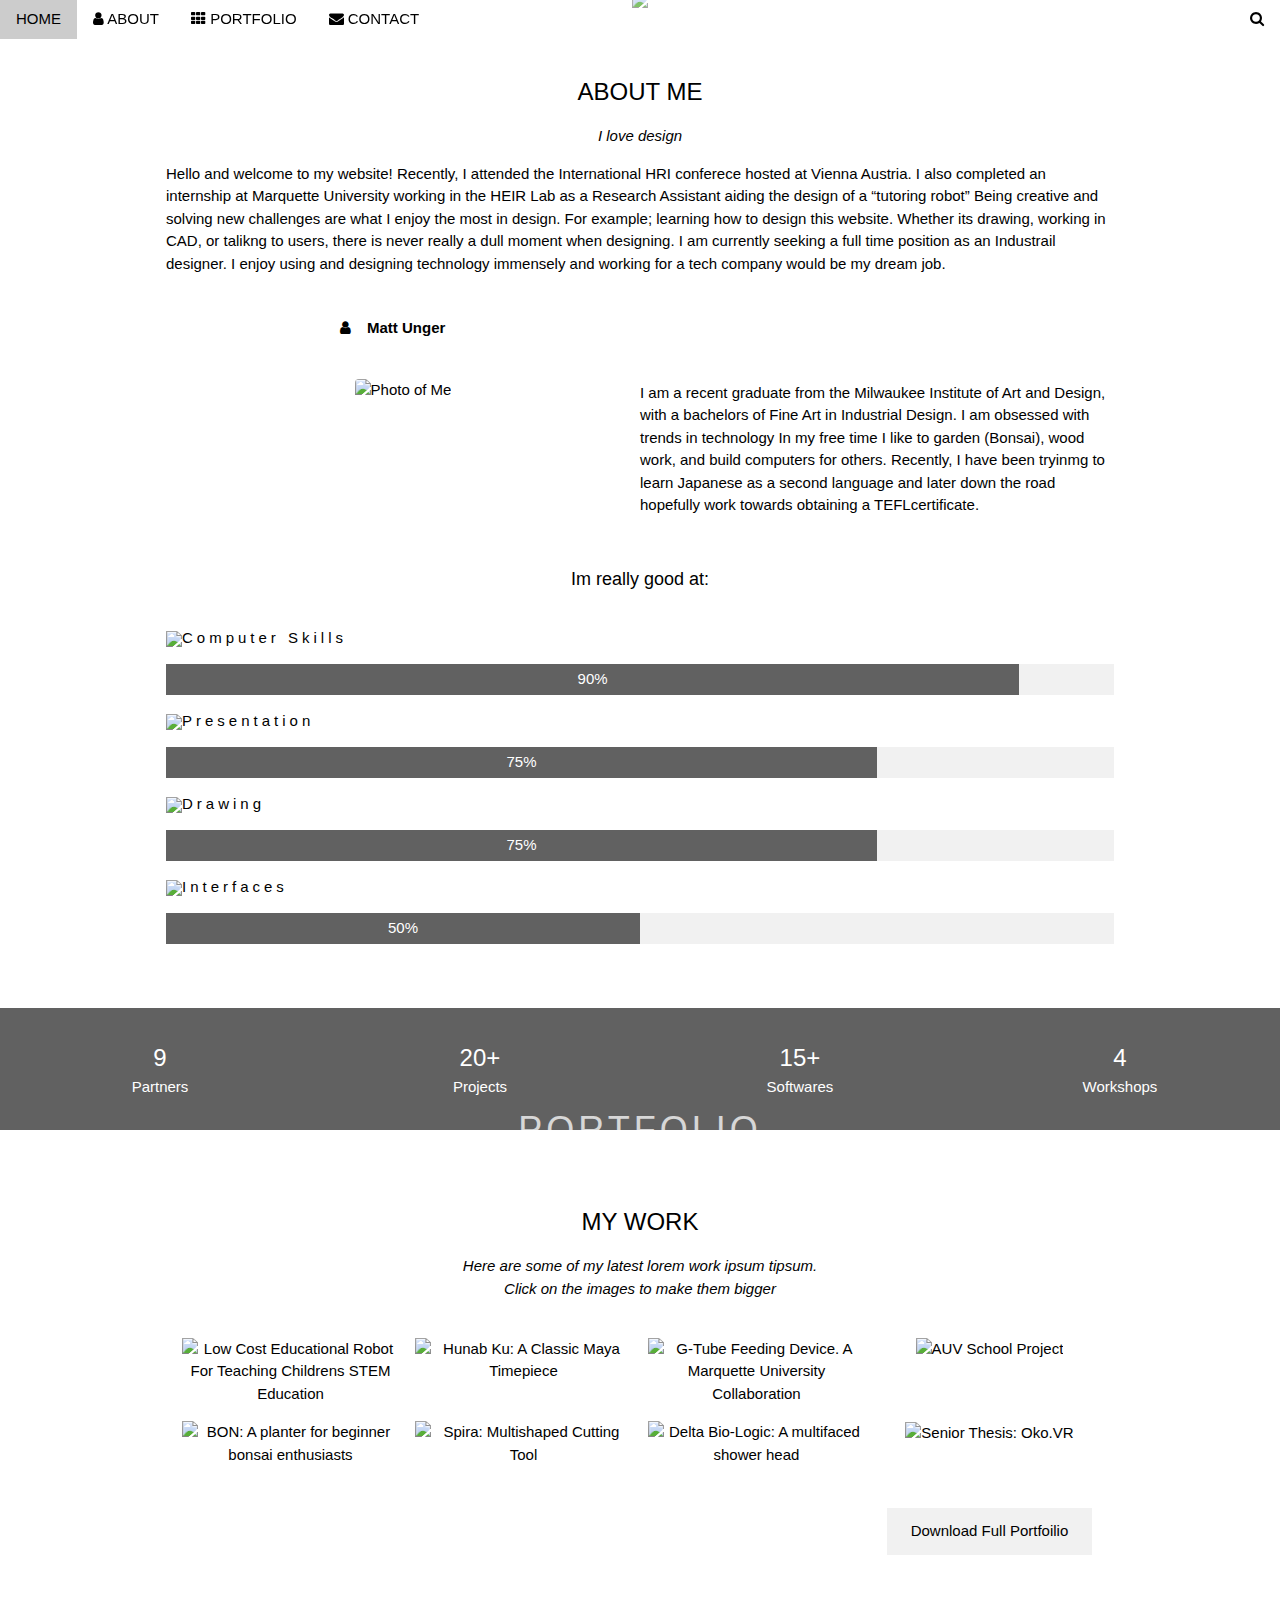
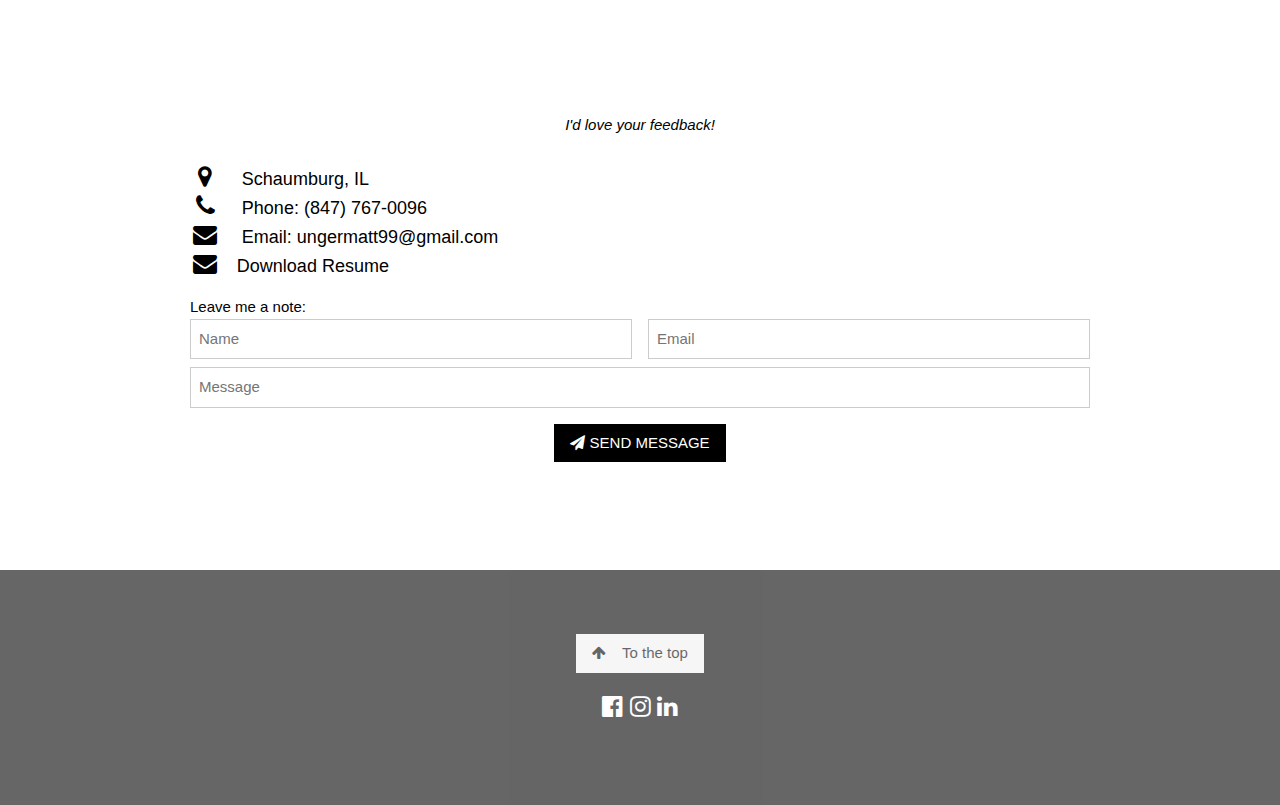
==== index.html @ 76e366a1 "Added Assets" ====
﻿<!DOCTYPE html>
<html>
<title>W3.CSS Template</title>
<meta charset="UTF-8">
<meta name="viewport" content="width=device-width, initial-scale=1">
<link rel="stylesheet" href="https://www.w3schools.com/w3css/4/w3.css">
<link rel="stylesheet" type="text/css" href="../ungermatthew.github.io/styles/main.css">
<link rel="stylesheet" href="https://fonts.googleapis.com/css?family=Lato">
<link rel="stylesheet" href="https://cdnjs.cloudflare.com/ajax/libs/font-awesome/4.7.0/css/font-awesome.min.css">
<body>
    <!-- Navbar (sit on top) -->
    <div class="w3-top">
        <div class="w3-bar" id="myNavbar">
            <a class="w3-bar-item w3-button w3-hover-black w3-hide-medium w3-hide-large w3-right" href="javascript:void(0);" onclick="toggleFunction()" title="Toggle Navigation Menu">
                <i class="fa fa-bars"></i>
            </a>
            <a href="#home" class="w3-bar-item w3-button">HOME</a>
            <a href="#about" class="w3-bar-item w3-button w3-hide-small"><i class="fa fa-user"></i> ABOUT</a>
            <a href="#portfolio" class="w3-bar-item w3-button w3-hide-small"><i class="fa fa-th"></i> PORTFOLIO</a>
            <a href="#contact" class="w3-bar-item w3-button w3-hide-small"><i class="fa fa-envelope"></i> CONTACT</a>
            <a href="#" class="w3-bar-item w3-button w3-hide-small w3-right w3-hover-red">
                <i class="fa fa-search"></i>
            </a>
        </div>

        <!-- Navbar on small screens -->
        <div id="navDemo" class="w3-bar-block w3-white w3-hide w3-hide-large w3-hide-medium">
            <a href="#about" class="w3-bar-item w3-button" onclick="toggleFunction()">ABOUT</a>
            <a href="#portfolio" class="w3-bar-item w3-button" onclick="toggleFunction()">PORTFOLIO</a>
            <a href="#contact" class="w3-bar-item w3-button" onclick="toggleFunction()">CONTACT</a>
            <a href="#" class="w3-bar-item w3-button">SEARCH</a>
        </div>
    </div>

    <!-- First Parallax Image with Logo Text -->
    <div class="bgimg-1 w3-display-container w3-opacity-min" id="home">
        <div class="w3-display-middle" style="white-space:nowrap;">
            <img class="w3-center w3-padding-large" src="../ungermatthew.github.io/assets/images/Asset44.png" />
        </div>
    </div>

    <!-- Container (About Section) -->
    <div class="w3-content w3-container w3-padding-64" id="about">
        <h3 class="w3-center">ABOUT ME</h3>
        <p class="w3-center"><em>I love design</em></p>
        <p>
            Hello and welcome to my website! Recently, I attended the International HRI conferece hosted at Vienna Austria.
            I also completed an internship at Marquette University working in the HEIR Lab as a Research Assistant aiding the
            design of a “tutoring robot” Being creative and solving new challenges are what I enjoy the most in design.
            For example; learning how to design this website. Whether its drawing, working in CAD, or talikng to users,
            there is never really a dull moment when designing. I am currently seeking a full time position as an Industrail designer.
            I enjoy using and designing technology immensely and working for a tech company would be my dream job. 
        </p>
        <div class="w3-row">
            <div class="w3-col m12 w3-center w3-padding-large">
                <p style="float: left; margin-left: 150px;"><b><i class="fa fa-user w3-margin-right"></i>Matt Unger</b></p><br>
            </div>
            <div class="w3-col m6 w3-center w3-padding-large">
                <img src="../ungermatthew.github.io/assets/images/Asset46.png" class="w3-round w3-image" alt="Photo of Me" width="500" height="333">
            </div>
            <!-- Hide this text on small devices -->
            <div class="w3-col m6 w3-hide-small" id="paragraphText">
                <p>
                    I am a recent graduate from the Milwaukee Institute of Art and Design, with a bachelors of Fine Art in Industrial Design.
                    I am obsessed with trends in technology  In my free time I like to garden (Bonsai), wood work, and build computers for others.
                    Recently, I have been tryinmg to learn Japanese as a second language and later down the road hopefully work towards obtaining a TEFLcertificate. 
                </p>
            </div>
        </div>
        <p class="w3-large w3-center w3-padding-16">Im really good at:</p>
        <p class="w3-wide"><img src="../ungermatthew.github.io/assets/images/Asset55.png" id="BarImage"/>Computer Skills</p>
        <div class="w3-light-grey">
            <div class="w3-container w3-padding-small w3-dark-grey w3-center" style="width:90%">90%</div>
        </div>
        <p class="w3-wide"><img src="../ungermatthew.github.io/assets/images/Asset56.png" id="BarImage" />Presentation</p>
        <div class="w3-light-grey">
            <div class="w3-container w3-padding-small w3-dark-grey w3-center" style="width:75%">75%</div>
        </div>
        <p class="w3-wide"><img src="../ungermatthew.github.io/assets/images/Asset57.png" id="BarImage" />Drawing</p>
        <div class="w3-light-grey">
            <div class="w3-container w3-padding-small w3-dark-grey w3-center" style="width:75%">75%</div>
        </div>
        <p class="w3-wide"><img src="../ungermatthew.github.io/assets/images/Asset58.png" id="BarImage" />Interfaces</p>
        <div class="w3-light-grey">
            <div class="w3-container w3-padding-small w3-dark-grey w3-center" style="width:50%">50%</div>
        </div>
    </div>

    <div class="w3-row w3-center w3-dark-grey w3-padding-16">
        <div class="w3-quarter w3-section">
            <span class="w3-xlarge">9</span><br>
            Partners
        </div>
        <div class="w3-quarter w3-section">
            <span class="w3-xlarge">20+</span><br>
            Projects
        </div>
        <div class="w3-quarter w3-section">
            <span class="w3-xlarge">15+</span><br>
            Softwares
        </div>
        <div class="w3-quarter w3-section">
            <span class="w3-xlarge">4</span><br>
            Workshops
        </div>
    </div>

    <!-- Second Parallax Image with Portfolio Text -->
    <div class="bgimg-2 w3-display-container w3-opacity-min">
        <div class="w3-display-middle">
            <span class="w3-xxlarge w3-text-white w3-wide">PORTFOLIO</span>
        </div>
    </div>

    <!-- Container (Portfolio Section) -->
    <div class="w3-content w3-container w3-padding-64" id="portfolio">
        <h3 class="w3-center">MY WORK</h3>
        <p class="w3-center"><em>Here are some of my latest lorem work ipsum tipsum.<br> Click on the images to make them bigger</em></p><br>

        <!-- Responsive Grid. Four columns on tablets, laptops and desktops. Will stack on mobile devices/small screens (100% width) -->
        <div class="w3-row-padding w3-center">
            <div class="w3-col m3">
                <img src="../ungermatthew.github.io/assets/images/Preview1.png" style="width:100%" onclick="onClick(this)" class="w3-hover-opacity" alt="Low Cost Educational Robot For Teaching Childrens STEM Education">
            </div>

            <div class="w3-col m3">
                <img src="../ungermatthew.github.io/assets/images/Preview2.png" style="width:100%" onclick="onClick(this)" class="w3-hover-opacity" alt="Hunab Ku: A Classic Maya Timepiece">
            </div>

            <div class="w3-col m3">
                <img src="../ungermatthew.github.io/assets/images/Preview3.png" style="width:100%" onclick="onClick(this)" class="w3-hover-opacity" alt="G-Tube Feeding Device. A Marquette University Collaboration">
            </div>

            <div class="w3-col m3">
                <img src="../ungermatthew.github.io/assets/images/Preview4.png" style="width:100%" onclick="onClick(this)" class="w3-hover-opacity" alt="AUV School Project">
            </div>
        </div>

        <div class="w3-row-padding w3-center w3-section">
            <div class="w3-col m3">
                <img src="../ungermatthew.github.io/assets/images/Preview5.png" style="width:100%" onclick="onClick(this)" class="w3-hover-opacity" alt="BON: A planter for beginner bonsai enthusiasts">
            </div>

            <div class="w3-col m3">
                <img src="../ungermatthew.github.io/assets/images/Preview6.png" style="width:100%" onclick="onClick(this)" class="w3-hover-opacity" alt="Spira: Multishaped Cutting Tool">
            </div>

            <div class="w3-col m3">
                <img src="../ungermatthew.github.io/assets/images/Preview7.png" style="width:100%" onclick="onClick(this)" class="w3-hover-opacity" alt="Delta Bio-Logic: A multifaced shower head">
            </div>

            <div class="w3-col m3">
                <img src="../ungermatthew.github.io/assets/images/Preview8.jpg" style="width:100%" onclick="onClick(this)" class="w3-hover-opacity" alt="Senior Thesis: Oko.VR">
            </div>
            <form method="get" action="../ungermatthew.github.io/assets/files/MUngerFullPortfolio.pdf">
                <button class="w3-button w3-padding-large w3-light-grey" style="margin-top:64px">Download Full Portfoilio</button>
            </form>
            <!--<button class="w3-button w3-padding-large w3-light-grey" style="margin-top:64px"><a href="../ungermatthew.github.io/assets/files/MUngerFullPortfolio.pdf" download>Download Full Portfoilio</a></button>-->
        </div>
    </div>

    <!-- Modal for full size images on click-->
    <div id="modal01" class="w3-modal w3-black" onclick="this.style.display='none'">
        <span class="w3-button w3-large w3-black w3-display-topright" title="Close Modal Image"><i class="fa fa-remove"></i></span>
        <div class="w3-modal-content w3-animate-zoom w3-center w3-transparent w3-padding-64">
            <img id="img01" class="w3-image">
            <p id="caption" class="w3-opacity w3-large"></p>
        </div>
    </div>

    <!-- Third Parallax Image with Portfolio Text -->
    <div class="bgimg-3 w3-display-container w3-opacity-min">
        <div class="w3-display-middle">
            <span class="w3-xxlarge w3-text-white w3-wide">CONTACT</span>
        </div>
    </div>

    <!-- Container (Contact Section) -->
    <div class="w3-content w3-container w3-padding-64" id="contact">
        <p class="w3-center"><em>I'd love your feedback!</em></p>

        <div class="w3-row w3-padding-large w3-section" id="PaddedContent">
            <div class="">
                <div class="w3-large w3-margin-bottom">
                    <i class="fa fa-map-marker fa-fw w3-hover-text-black w3-xlarge w3-margin-right"></i> Schaumburg, IL<br>
                    <i class="fa fa-phone fa-fw w3-hover-text-black w3-xlarge w3-margin-right"></i> Phone: (847) 767-0096<br>
                    <i class="fa fa-envelope fa-fw w3-hover-text-black w3-xlarge w3-margin-right"></i> Email: ungermatt99@gmail.com<br>
                    <i class="fa fa-envelope fa-fw w3-hover-text-black w3-xlarge w3-margin-right"></i>Download Resume<br>
                </div>
                Leave me a note:
                <form action="/action_page.php" target="_blank">
                    <div class="w3-row-padding" style="margin:0 -16px 8px -16px">
                        <div class="w3-half">
                            <input class="w3-input w3-border" type="text" placeholder="Name" required name="Name">
                        </div>
                        <div class="w3-half">
                            <input class="w3-input w3-border" type="text" placeholder="Email" required name="Email">
                        </div>
                    </div>
                    <input class="w3-input w3-border" type="text" placeholder="Message" required name="Message">
                    <div class="w3-center">
                        <button class="w3-button w3-black w3-section" type="submit">
                            <i class="fa fa-paper-plane"></i> SEND MESSAGE
                        </button>
                    </div>
                </form>
            </div>
        </div>
    </div>

    <!-- Footer -->
    <footer class="w3-center w3-black w3-padding-64 w3-opacity w3-hover-opacity-off">
        <a href="#home" class="w3-button w3-light-grey"><i class="fa fa-arrow-up w3-margin-right"></i>To the top</a>
        <div class="w3-xlarge w3-section">
            <i class="fa fa-facebook-official w3-hover-opacity"></i>
            <i class="fa fa-instagram w3-hover-opacity"></i>
            <i class="fa fa-linkedin w3-hover-opacity"></i>
        </div>
    </footer>
    <script src="../ungermatthew.github.io/scripts/main.js"></script>
</body>
</html>
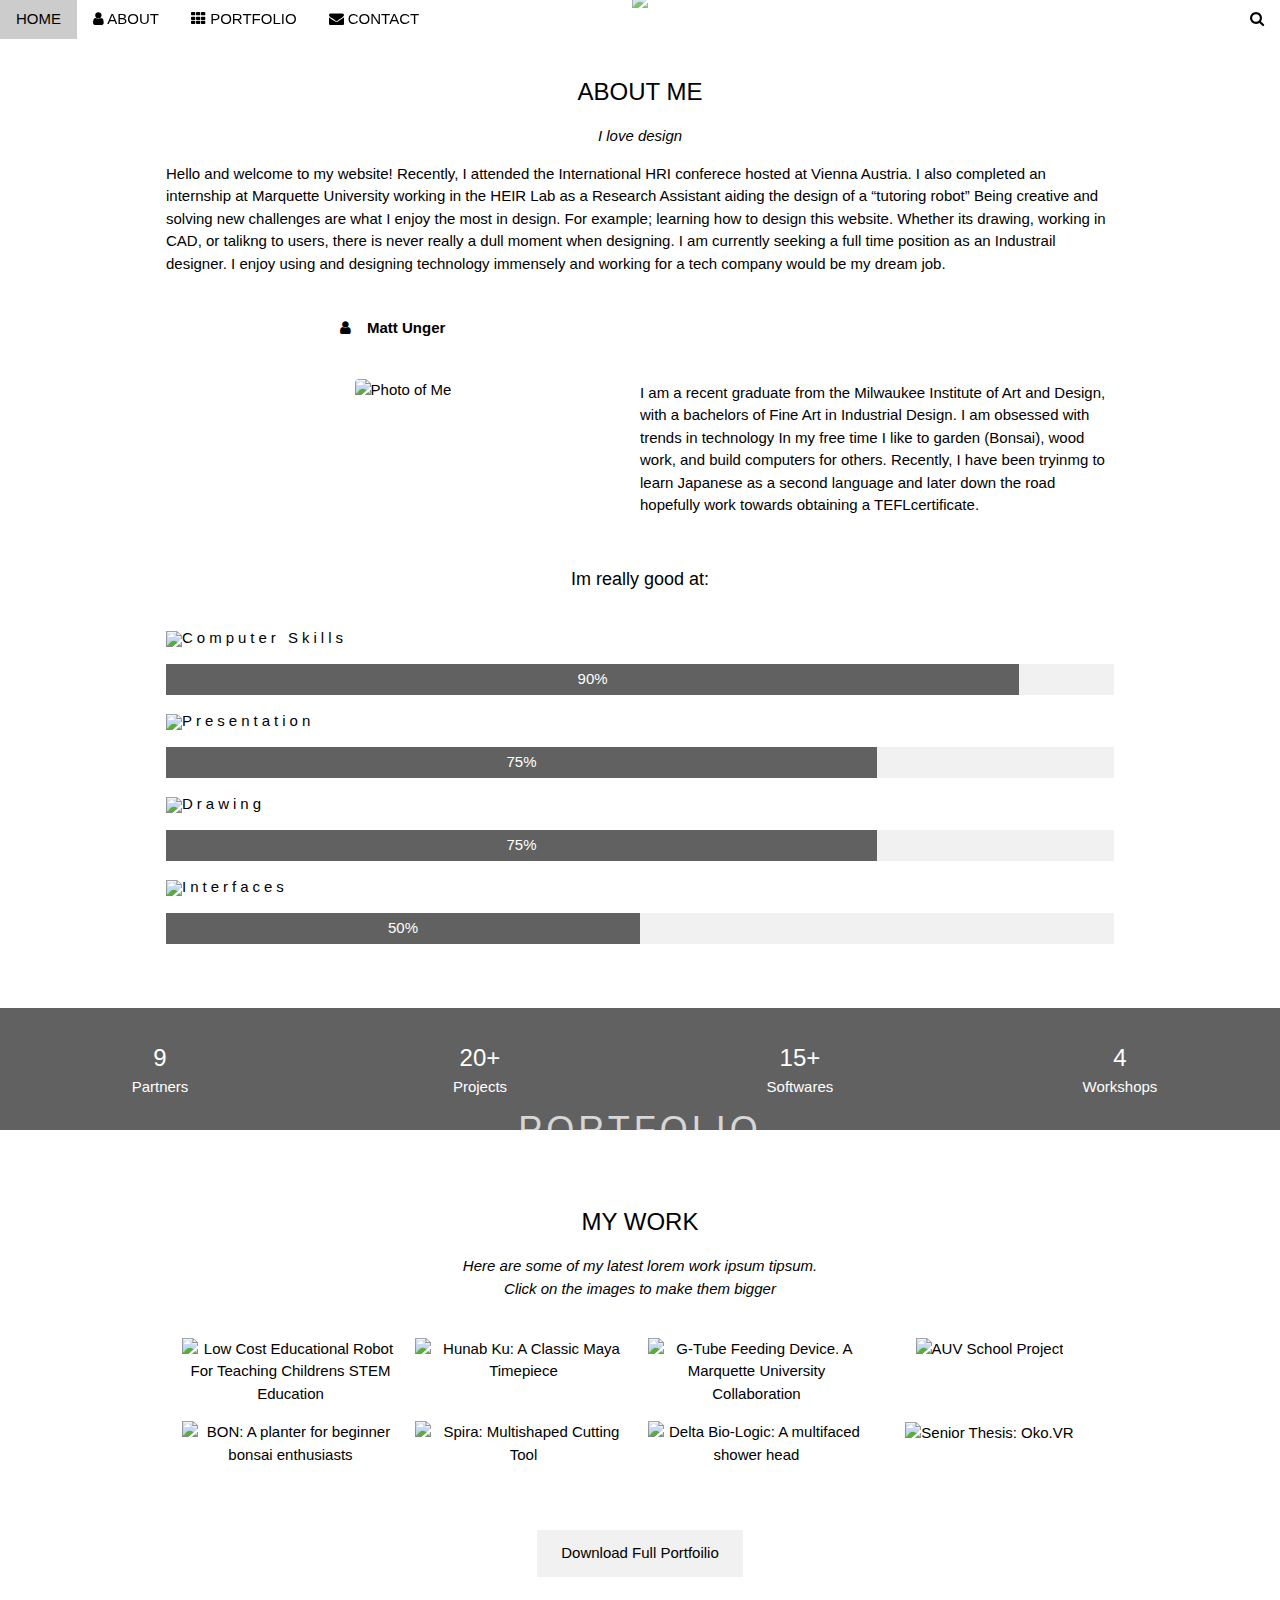
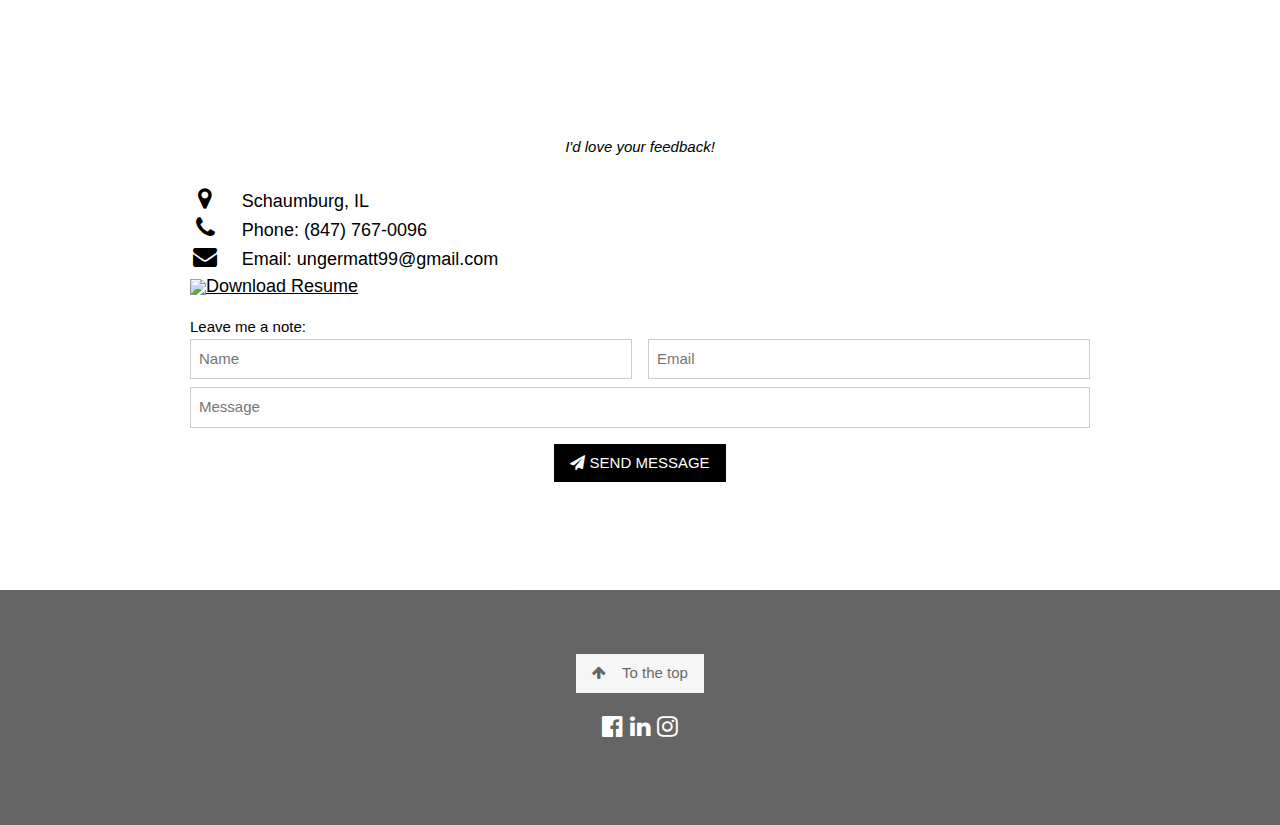
==== commit 62a4fbfd: "Email added" ====
--- a/index.html
+++ b/index.html
@@ -1,6 +1,6 @@
 ﻿<!DOCTYPE html>
 <html>
-<title>W3.CSS Template</title>
+<title>Matthew Unger - Industrial Designer</title>
 <meta charset="UTF-8">
 <meta name="viewport" content="width=device-width, initial-scale=1">
 <link rel="stylesheet" href="https://www.w3schools.com/w3css/4/w3.css">
@@ -152,8 +152,8 @@
             <div class="w3-col m3">
                 <img src="../ungermatthew.github.io/assets/images/Preview8.jpg" style="width:100%" onclick="onClick(this)" class="w3-hover-opacity" alt="Senior Thesis: Oko.VR">
             </div>
-            <form method="get" action="../ungermatthew.github.io/assets/files/MUngerFullPortfolio.pdf">
-                <button class="w3-button w3-padding-large w3-light-grey" style="margin-top:64px">Download Full Portfoilio</button>
+            <form class="w3-col m12" method="get" action="../ungermatthew.github.io/assets/files/MUngerFullPortfolio.pdf">
+                <button class="w3-button w3-padding-large w3-light-grey w3-center" style="margin-top:64px">Download Full Portfoilio</button>
             </form>
             <!--<button class="w3-button w3-padding-large w3-light-grey" style="margin-top:64px"><a href="../ungermatthew.github.io/assets/files/MUngerFullPortfolio.pdf" download>Download Full Portfoilio</a></button>-->
         </div>
@@ -185,10 +185,10 @@
                     <i class="fa fa-map-marker fa-fw w3-hover-text-black w3-xlarge w3-margin-right"></i> Schaumburg, IL<br>
                     <i class="fa fa-phone fa-fw w3-hover-text-black w3-xlarge w3-margin-right"></i> Phone: (847) 767-0096<br>
                     <i class="fa fa-envelope fa-fw w3-hover-text-black w3-xlarge w3-margin-right"></i> Email: ungermatt99@gmail.com<br>
-                    <i class="fa fa-envelope fa-fw w3-hover-text-black w3-xlarge w3-margin-right"></i>Download Resume<br>
+                    <img src="../ungermatthew.github.io/assets/images/curriculum.png" id="customGlyph" /><a href="../ungermatthew.github.io/assets/files/Resume.pdf" download>Download Resume</a><br>
                 </div>
                 Leave me a note:
-                <form action="/action_page.php" target="_blank">
+                <form action="mailto:ungermatt99@gmail.com?" method="post" enctype="text/plain">
                     <div class="w3-row-padding" style="margin:0 -16px 8px -16px">
                         <div class="w3-half">
                             <input class="w3-input w3-border" type="text" placeholder="Name" required name="Name">
@@ -212,9 +212,9 @@
     <footer class="w3-center w3-black w3-padding-64 w3-opacity w3-hover-opacity-off">
         <a href="#home" class="w3-button w3-light-grey"><i class="fa fa-arrow-up w3-margin-right"></i>To the top</a>
         <div class="w3-xlarge w3-section">
-            <i class="fa fa-facebook-official w3-hover-opacity"></i>
+            <a href="https://www.facebook.com/matt.unger.16"><i class="fa fa-facebook-official w3-hover-opacity"></i></a>
+            <a href="https://www.linkedin.com/in/matthew-unger/"><i class="fa fa-linkedin w3-hover-opacity"></i></a>
             <i class="fa fa-instagram w3-hover-opacity"></i>
-            <i class="fa fa-linkedin w3-hover-opacity"></i>
         </div>
     </footer>
     <script src="../ungermatthew.github.io/scripts/main.js"></script>
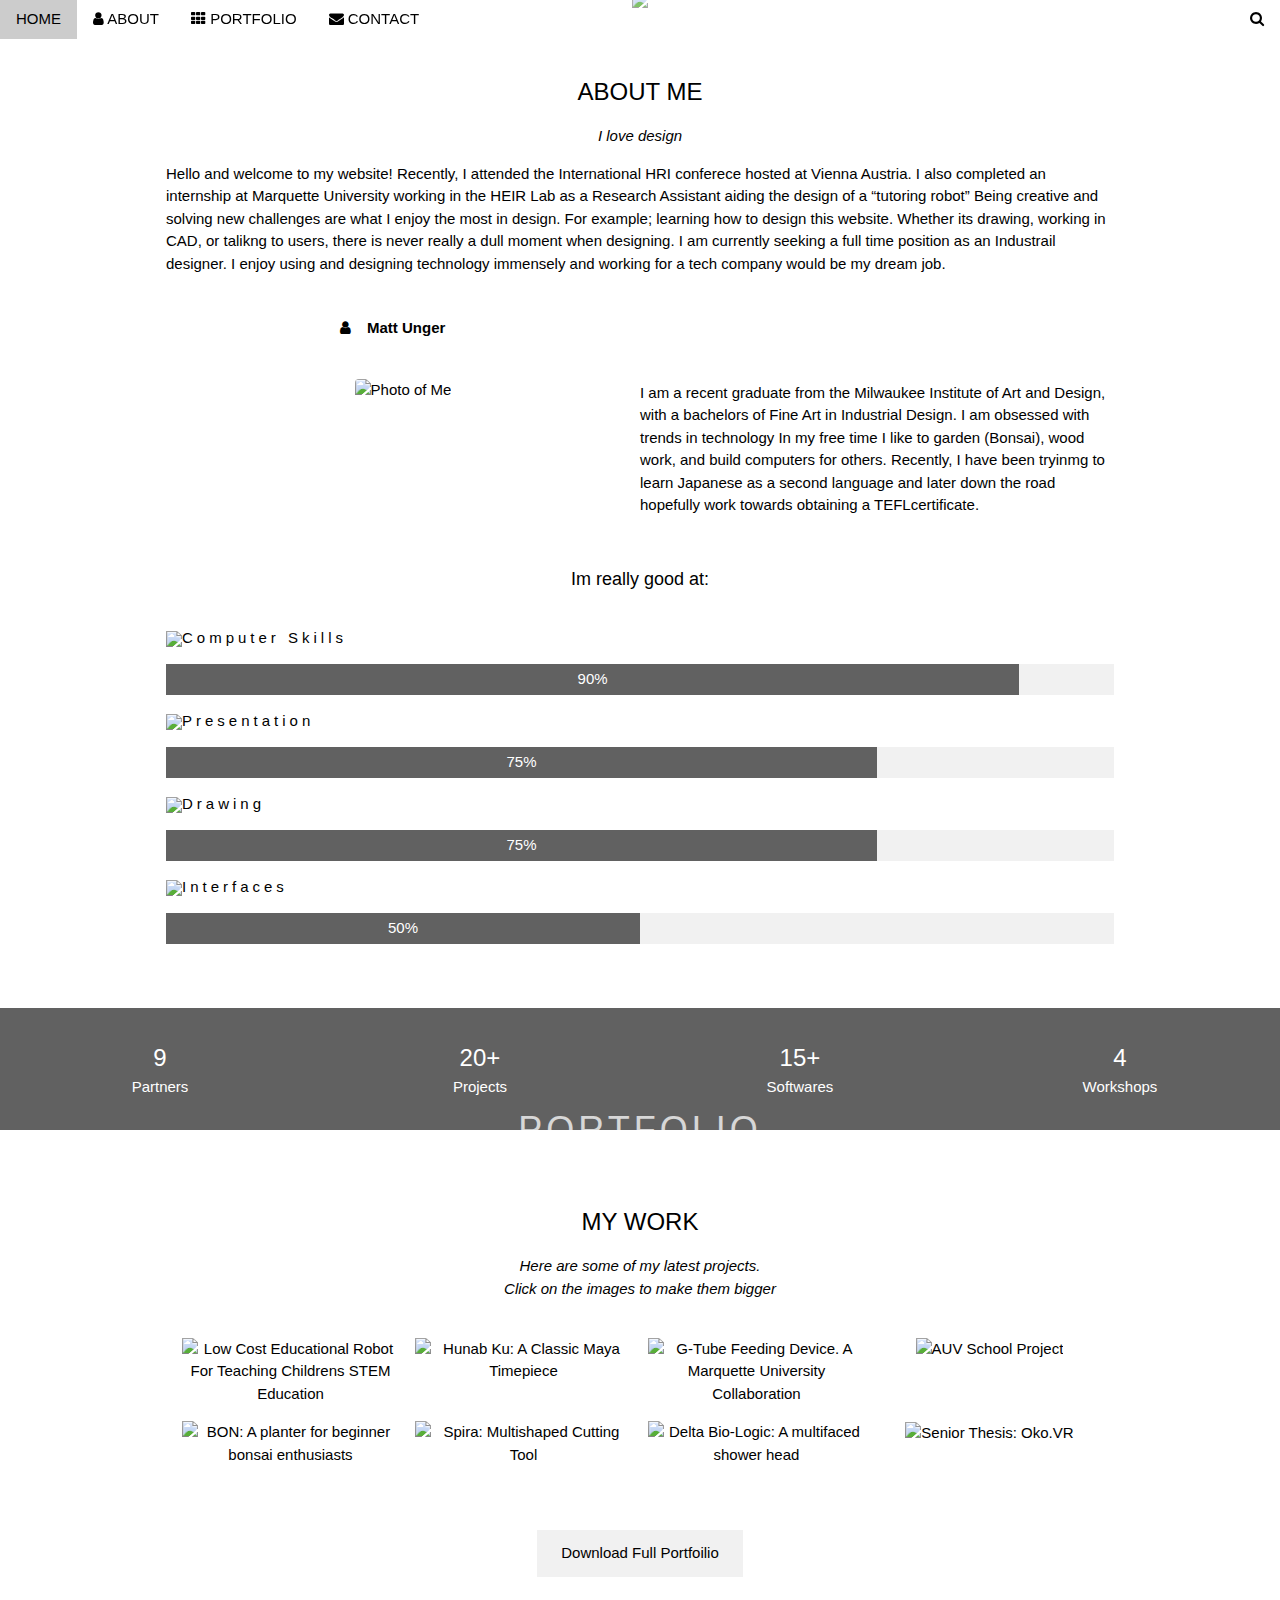
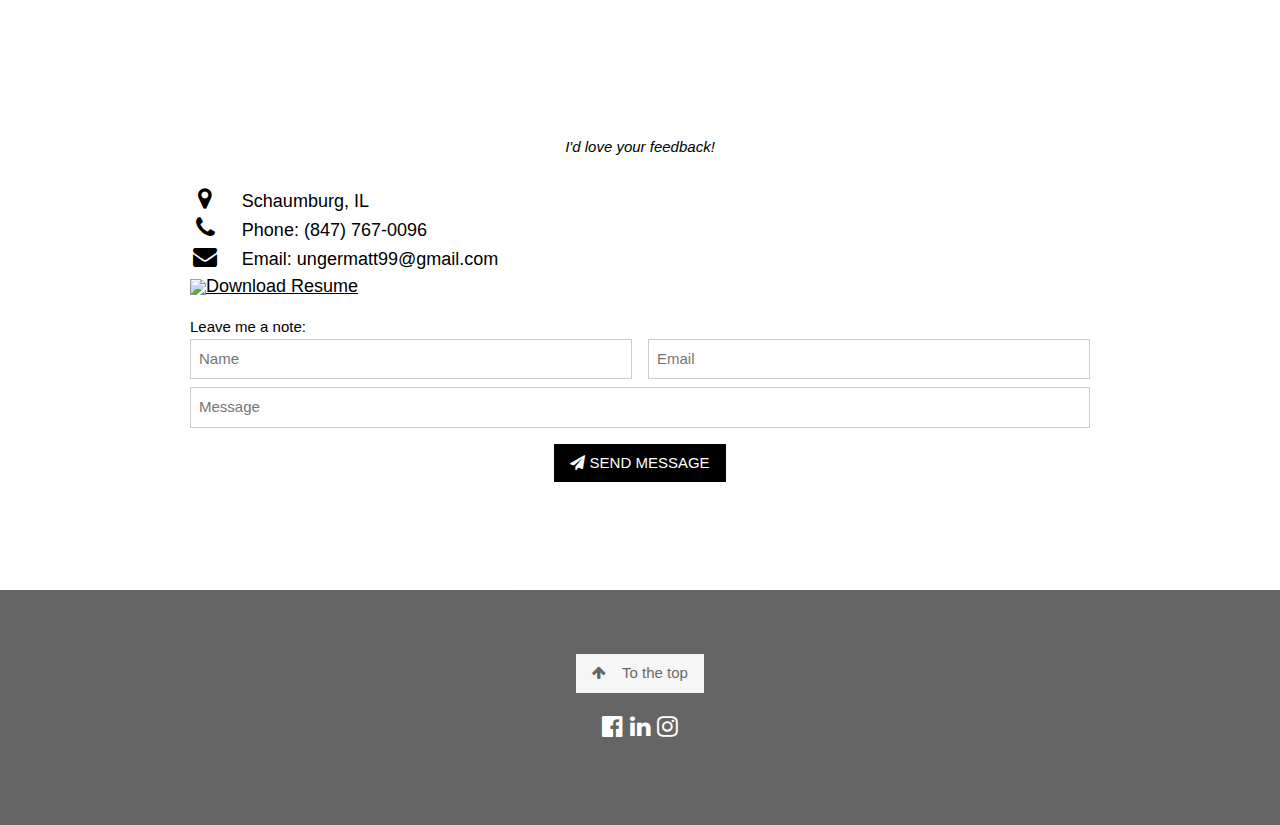
==== commit 3aebe3d0: "fixed typo" ====
--- a/index.html
+++ b/index.html
@@ -115,7 +115,7 @@
     <!-- Container (Portfolio Section) -->
     <div class="w3-content w3-container w3-padding-64" id="portfolio">
         <h3 class="w3-center">MY WORK</h3>
-        <p class="w3-center"><em>Here are some of my latest lorem work ipsum tipsum.<br> Click on the images to make them bigger</em></p><br>
+        <p class="w3-center"><em>Here are some of my latest projects.<br> Click on the images to make them bigger</em></p><br>
 
         <!-- Responsive Grid. Four columns on tablets, laptops and desktops. Will stack on mobile devices/small screens (100% width) -->
         <div class="w3-row-padding w3-center">
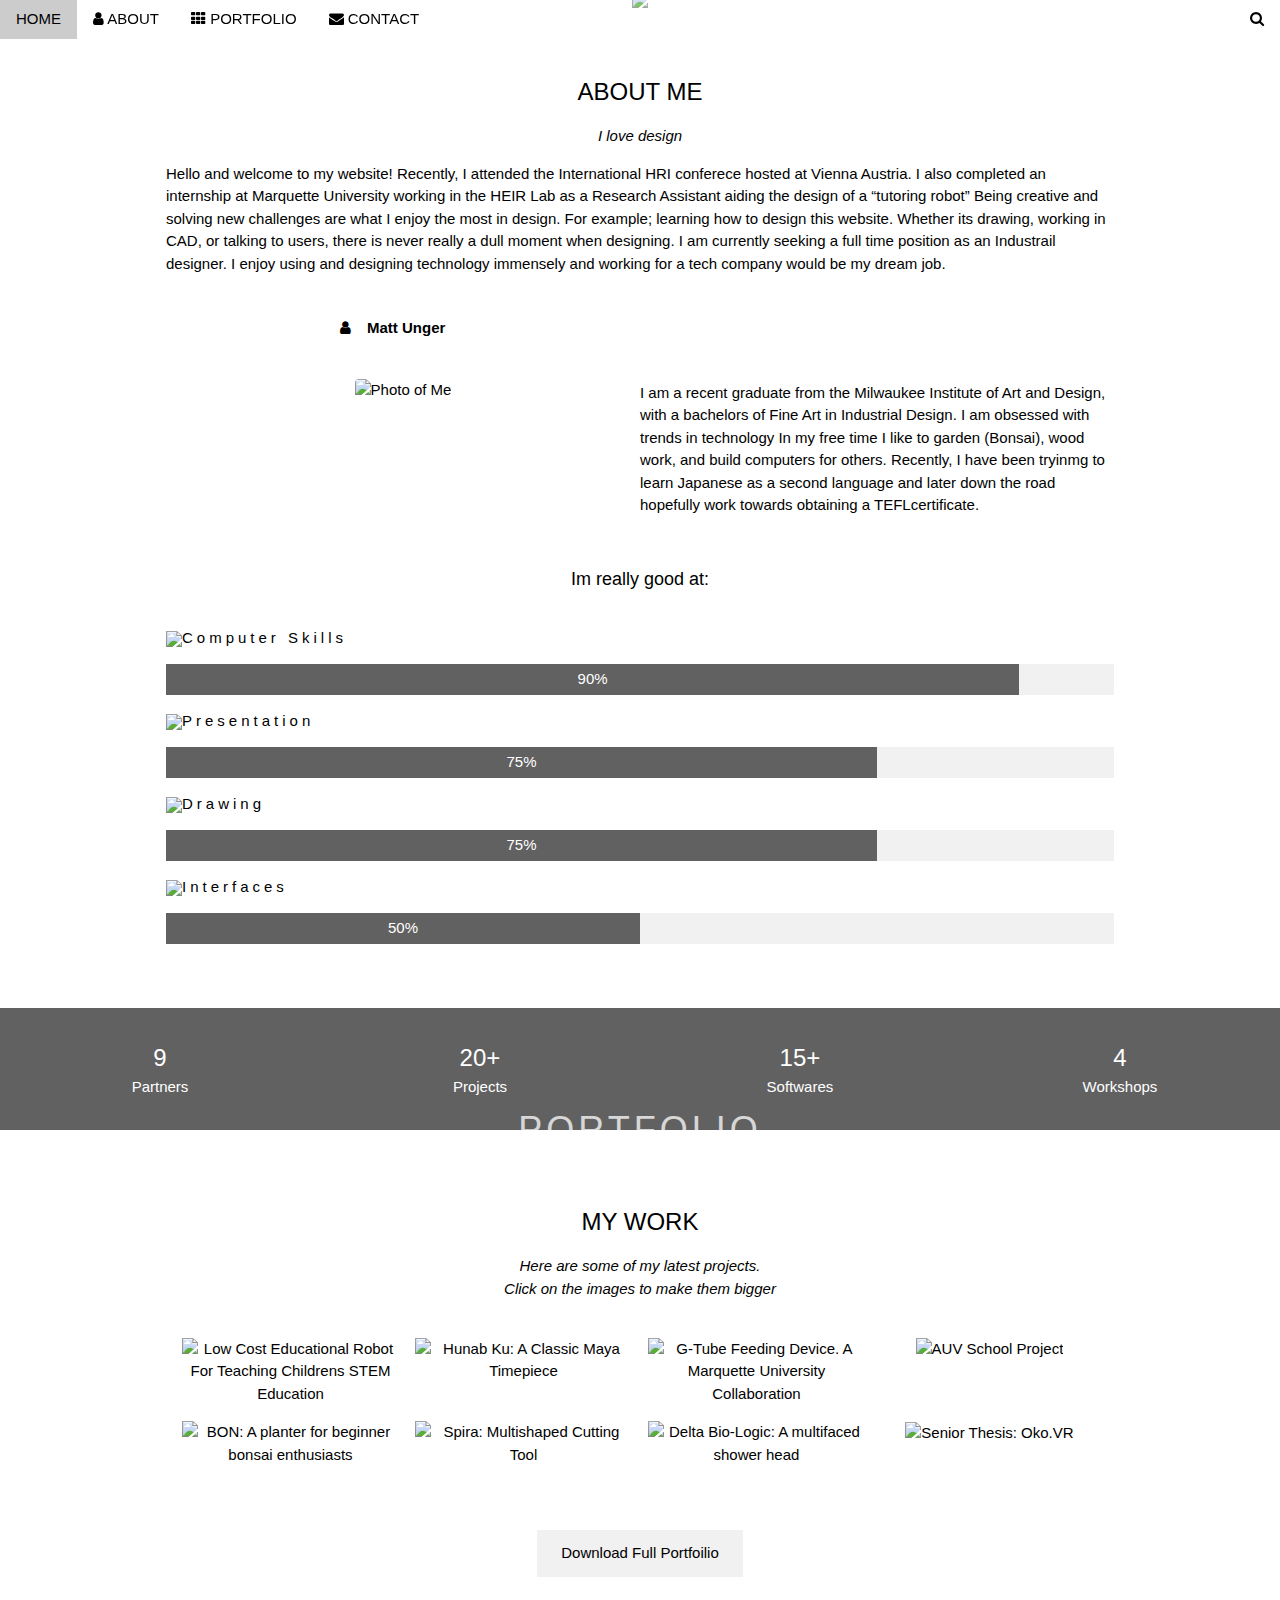
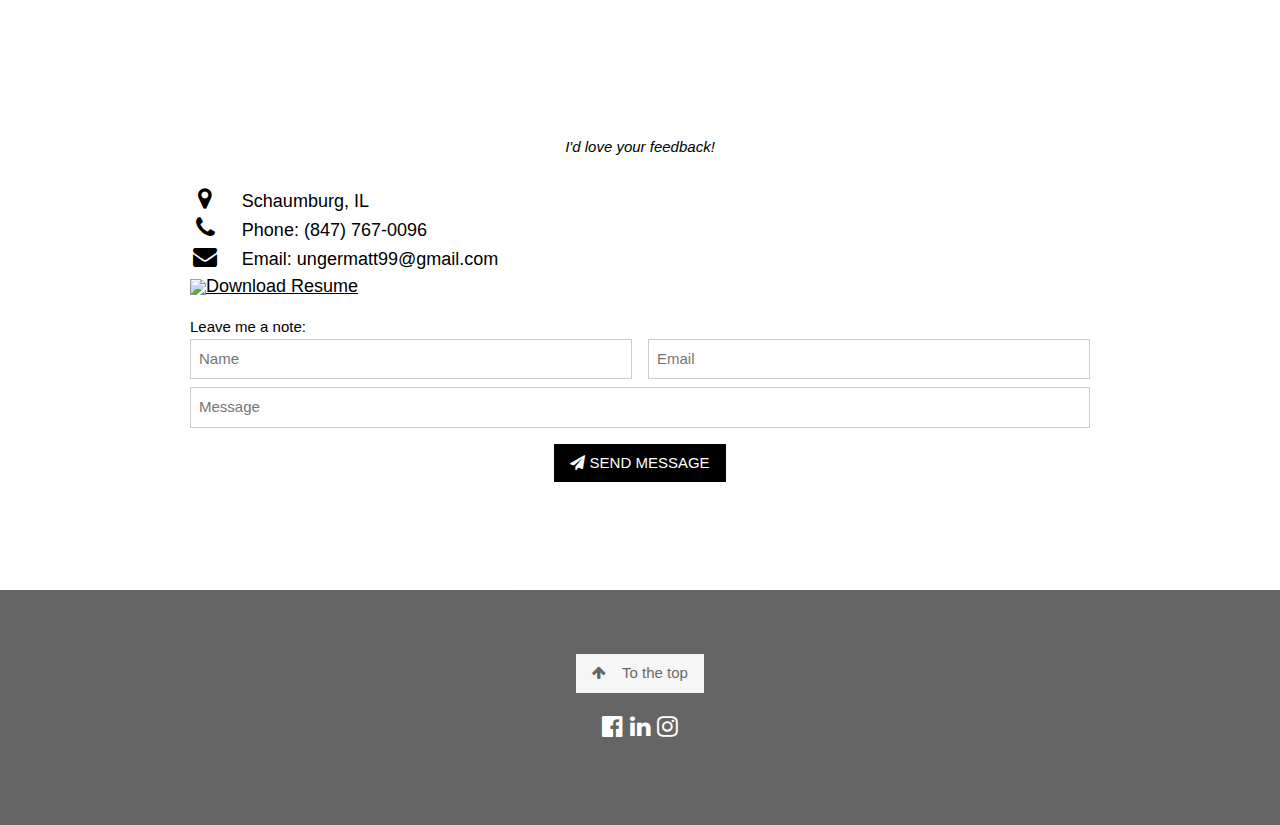
==== commit 5e91dafc: "typo correction" ====
--- a/index.html
+++ b/index.html
@@ -47,7 +47,7 @@
             Hello and welcome to my website! Recently, I attended the International HRI conferece hosted at Vienna Austria.
             I also completed an internship at Marquette University working in the HEIR Lab as a Research Assistant aiding the
             design of a “tutoring robot” Being creative and solving new challenges are what I enjoy the most in design.
-            For example; learning how to design this website. Whether its drawing, working in CAD, or talikng to users,
+            For example; learning how to design this website. Whether its drawing, working in CAD, or talking to users,
             there is never really a dull moment when designing. I am currently seeking a full time position as an Industrail designer.
             I enjoy using and designing technology immensely and working for a tech company would be my dream job. 
         </p>
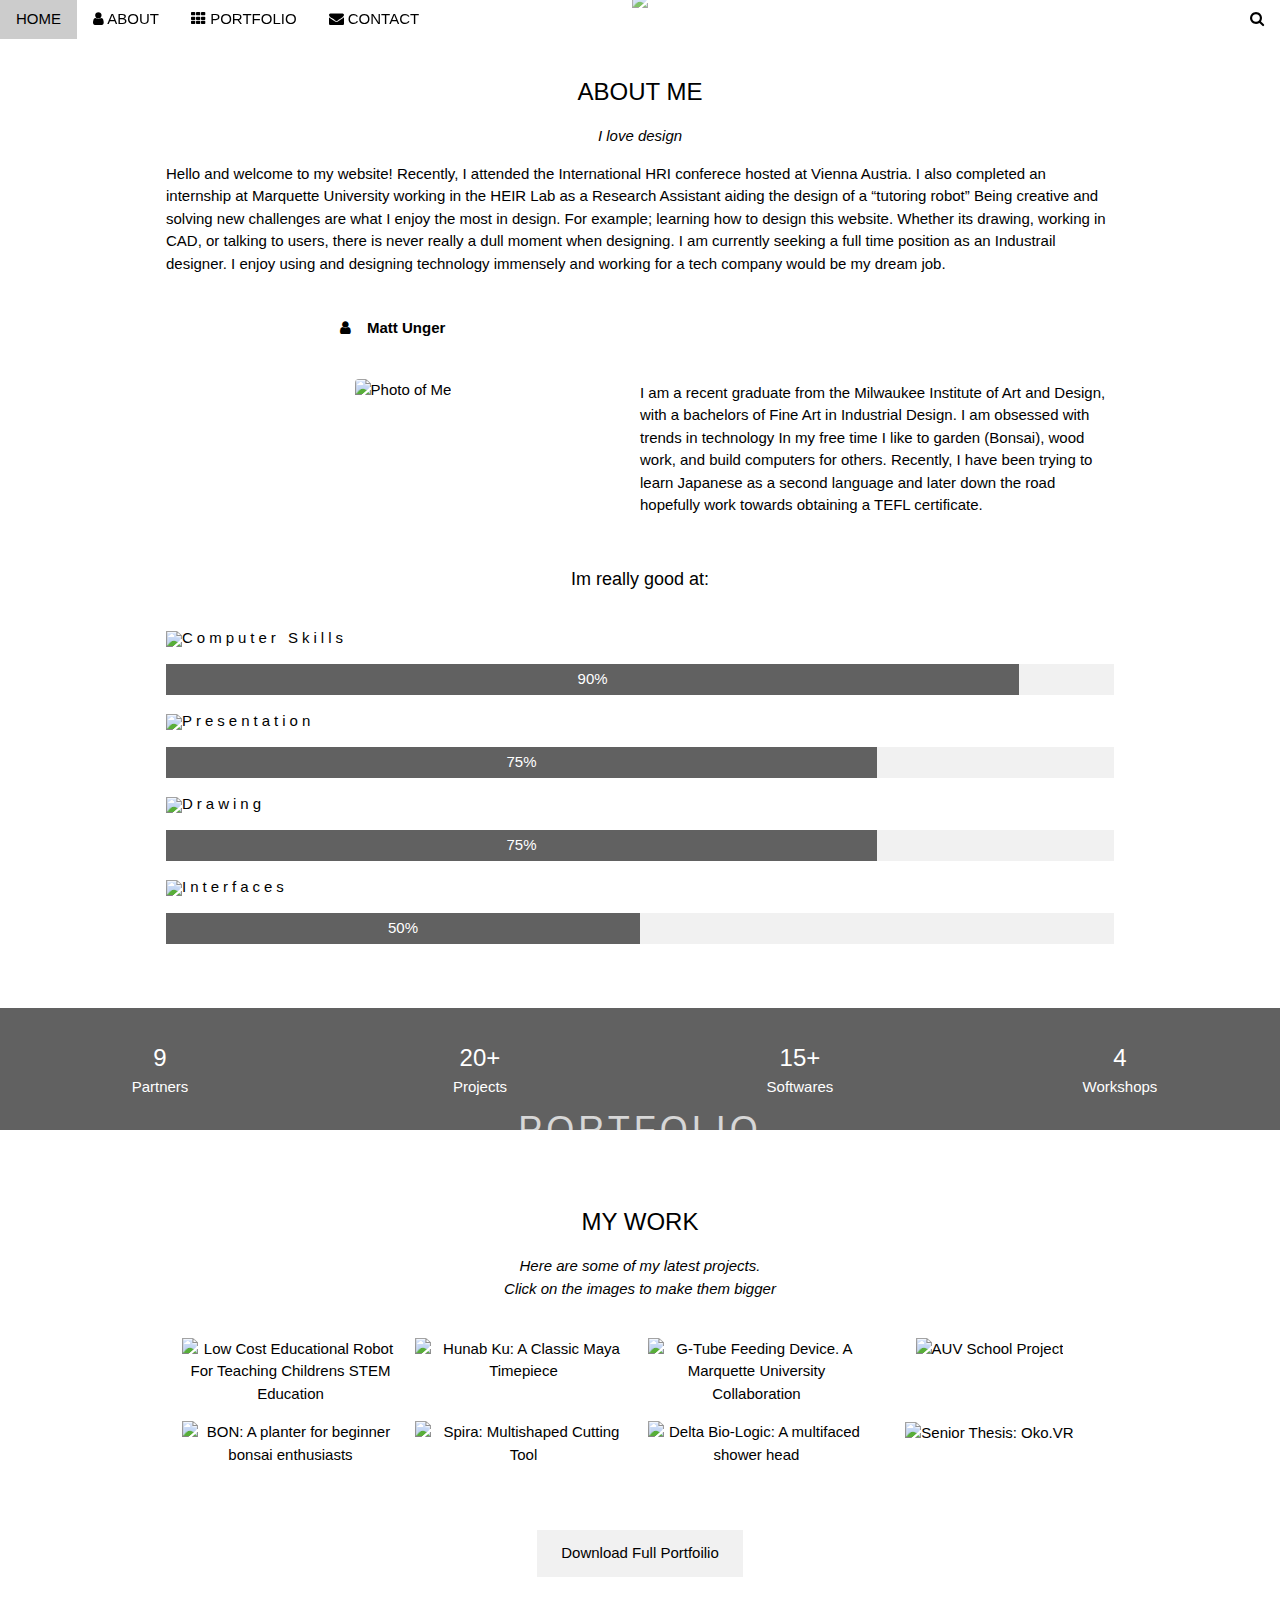
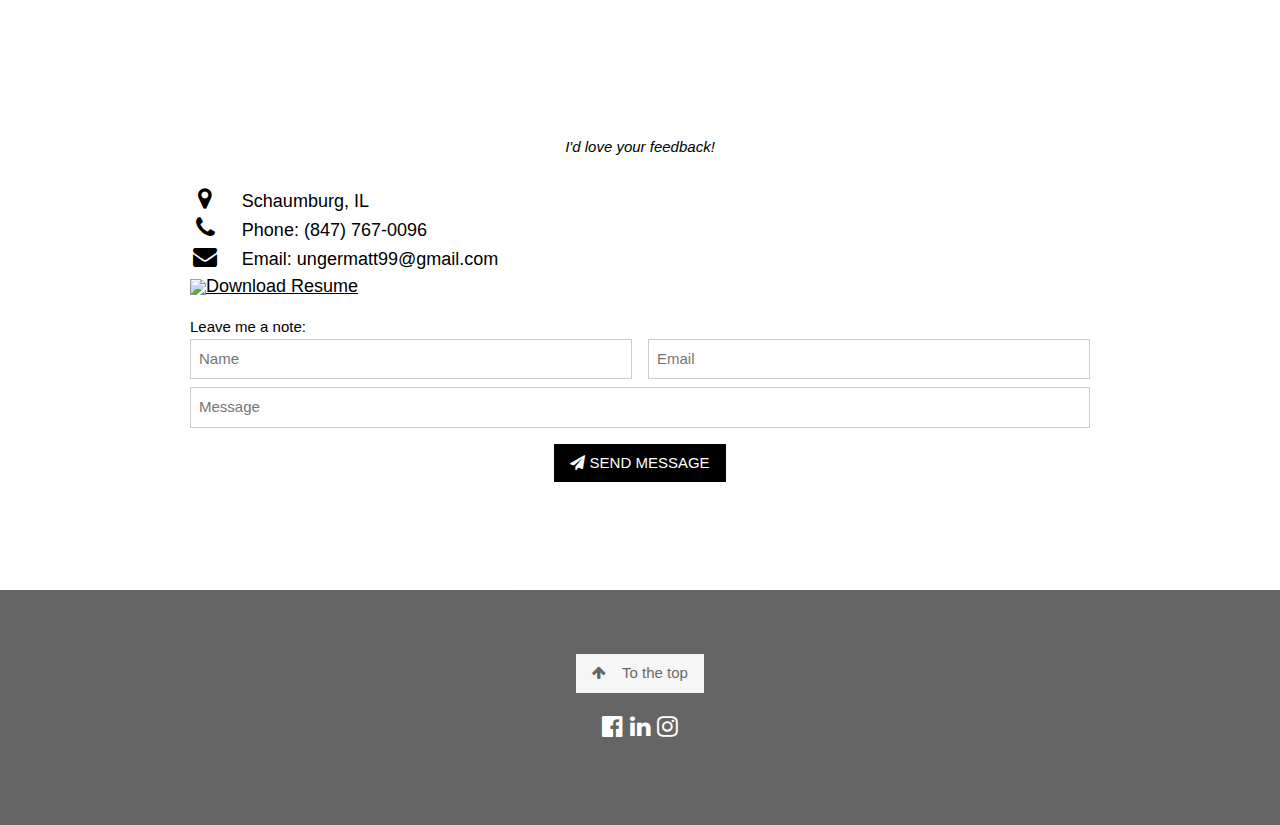
==== commit 370836d0: "no message" ====
--- a/index.html
+++ b/index.html
@@ -63,7 +63,7 @@
                 <p>
                     I am a recent graduate from the Milwaukee Institute of Art and Design, with a bachelors of Fine Art in Industrial Design.
                     I am obsessed with trends in technology  In my free time I like to garden (Bonsai), wood work, and build computers for others.
-                    Recently, I have been tryinmg to learn Japanese as a second language and later down the road hopefully work towards obtaining a TEFLcertificate. 
+                    Recently, I have been trying to learn Japanese as a second language and later down the road hopefully work towards obtaining a TEFL certificate. 
                 </p>
             </div>
         </div>
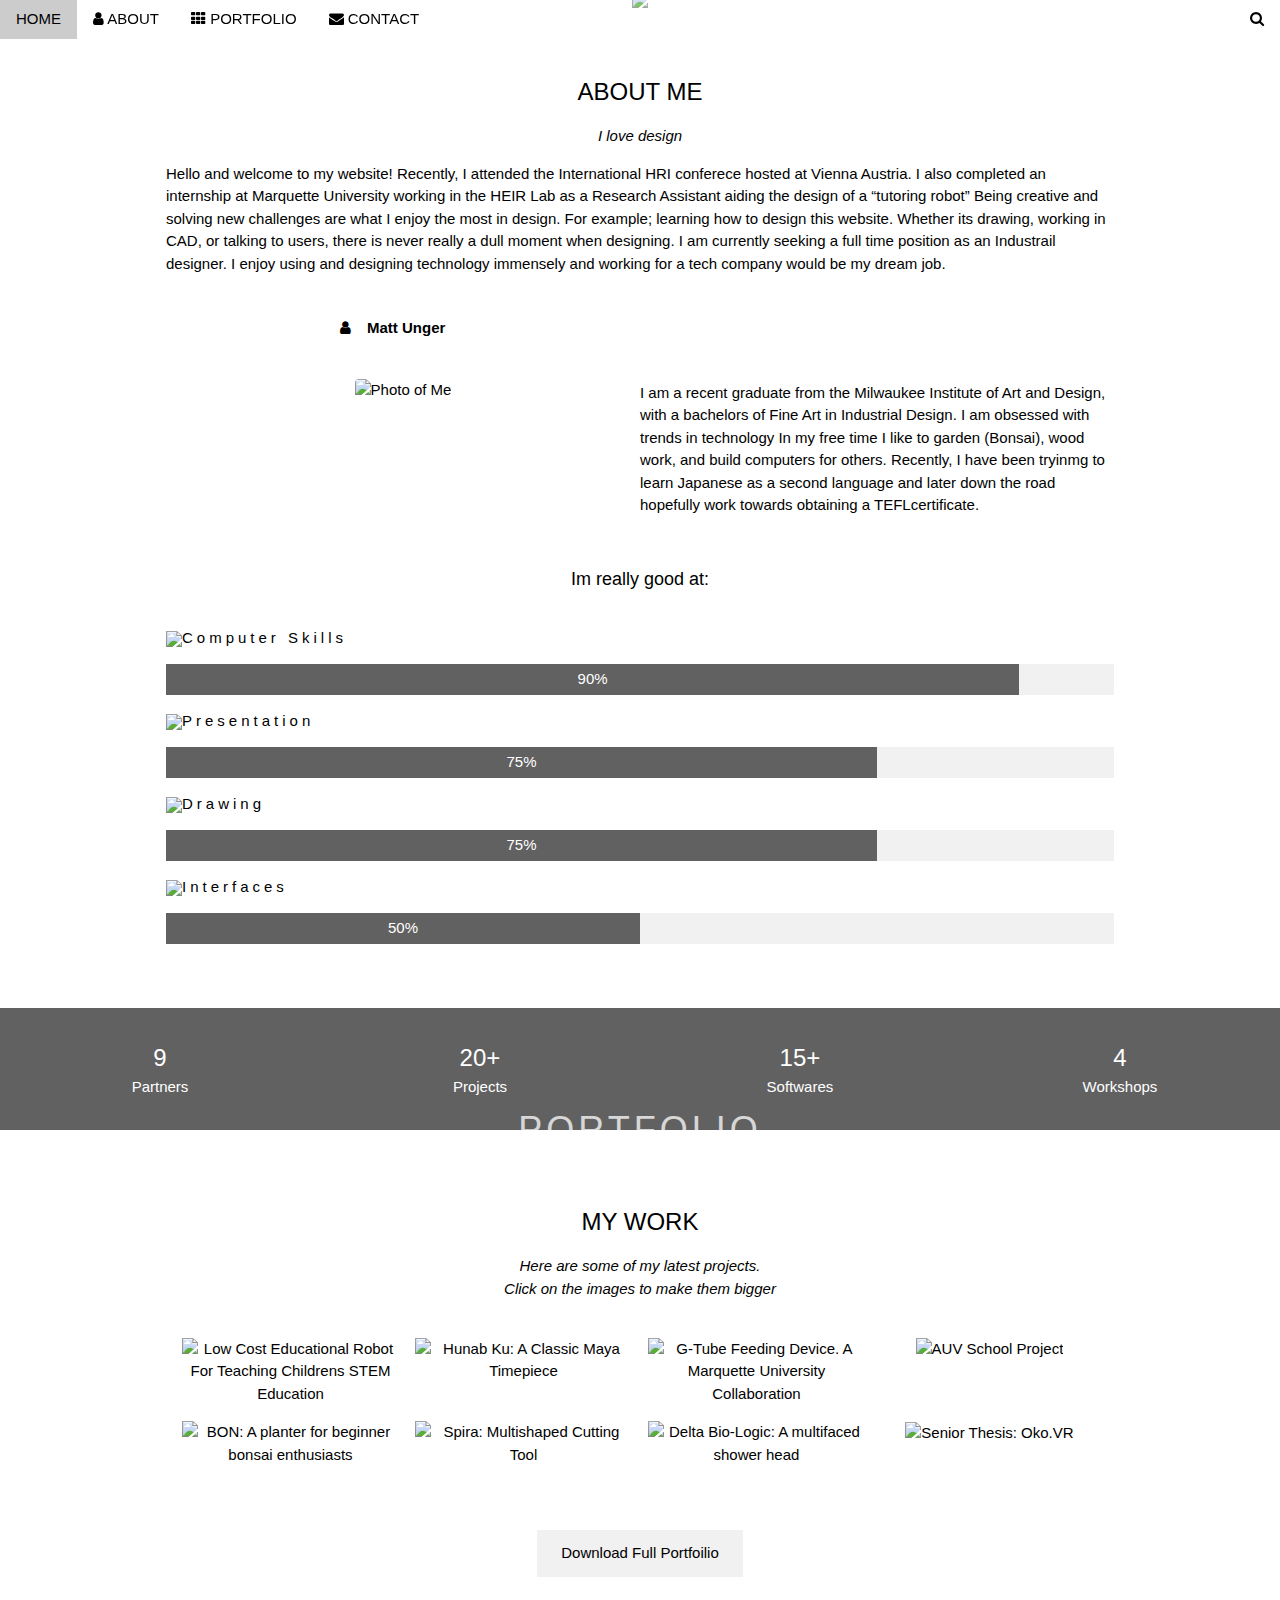
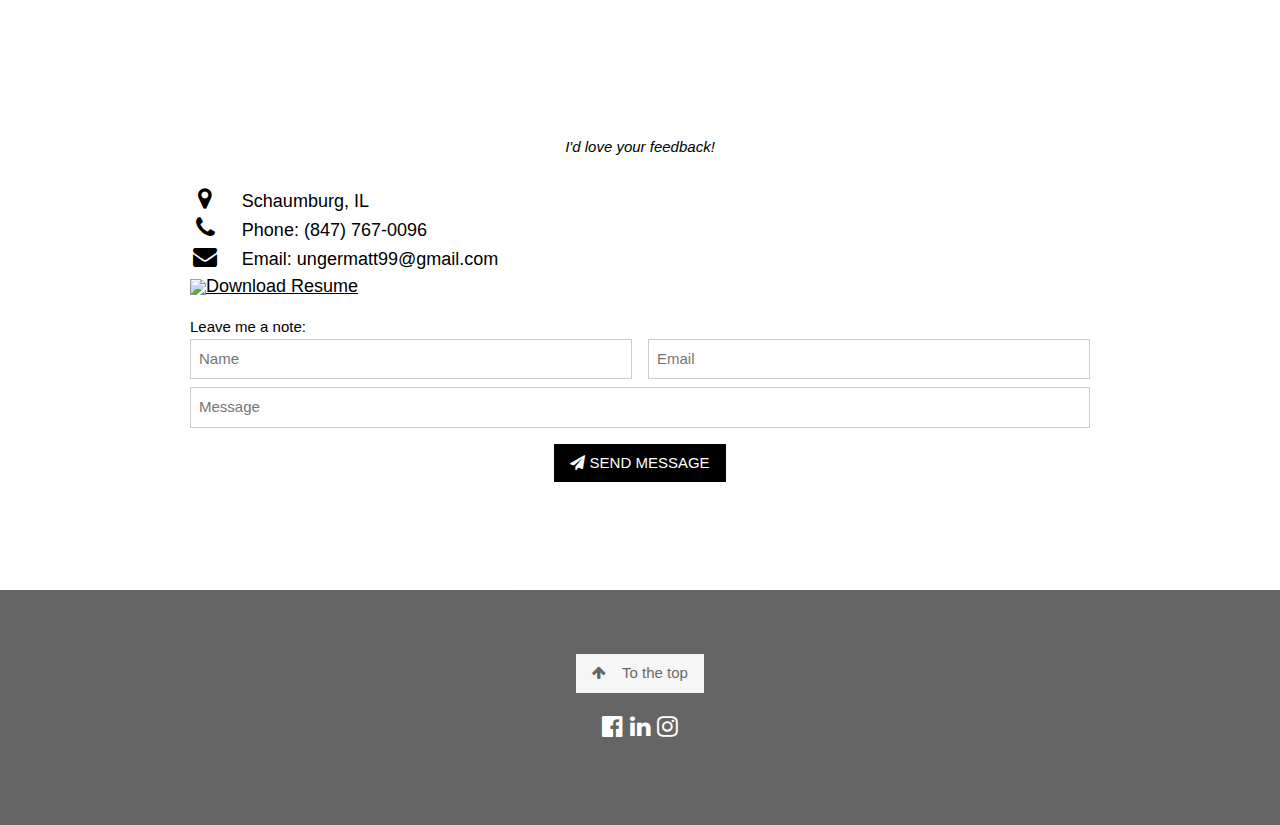
==== commit ea6223c1: "Update index.html" ====
--- a/index.html
+++ b/index.html
@@ -63,7 +63,7 @@
                 <p>
                     I am a recent graduate from the Milwaukee Institute of Art and Design, with a bachelors of Fine Art in Industrial Design.
                     I am obsessed with trends in technology  In my free time I like to garden (Bonsai), wood work, and build computers for others.
-                    Recently, I have been trying to learn Japanese as a second language and later down the road hopefully work towards obtaining a TEFL certificate. 
+                    Recently, I have been tryinmg to learn Japanese as a second language and later down the road hopefully work towards obtaining a TEFLcertificate. 
                 </p>
             </div>
         </div>
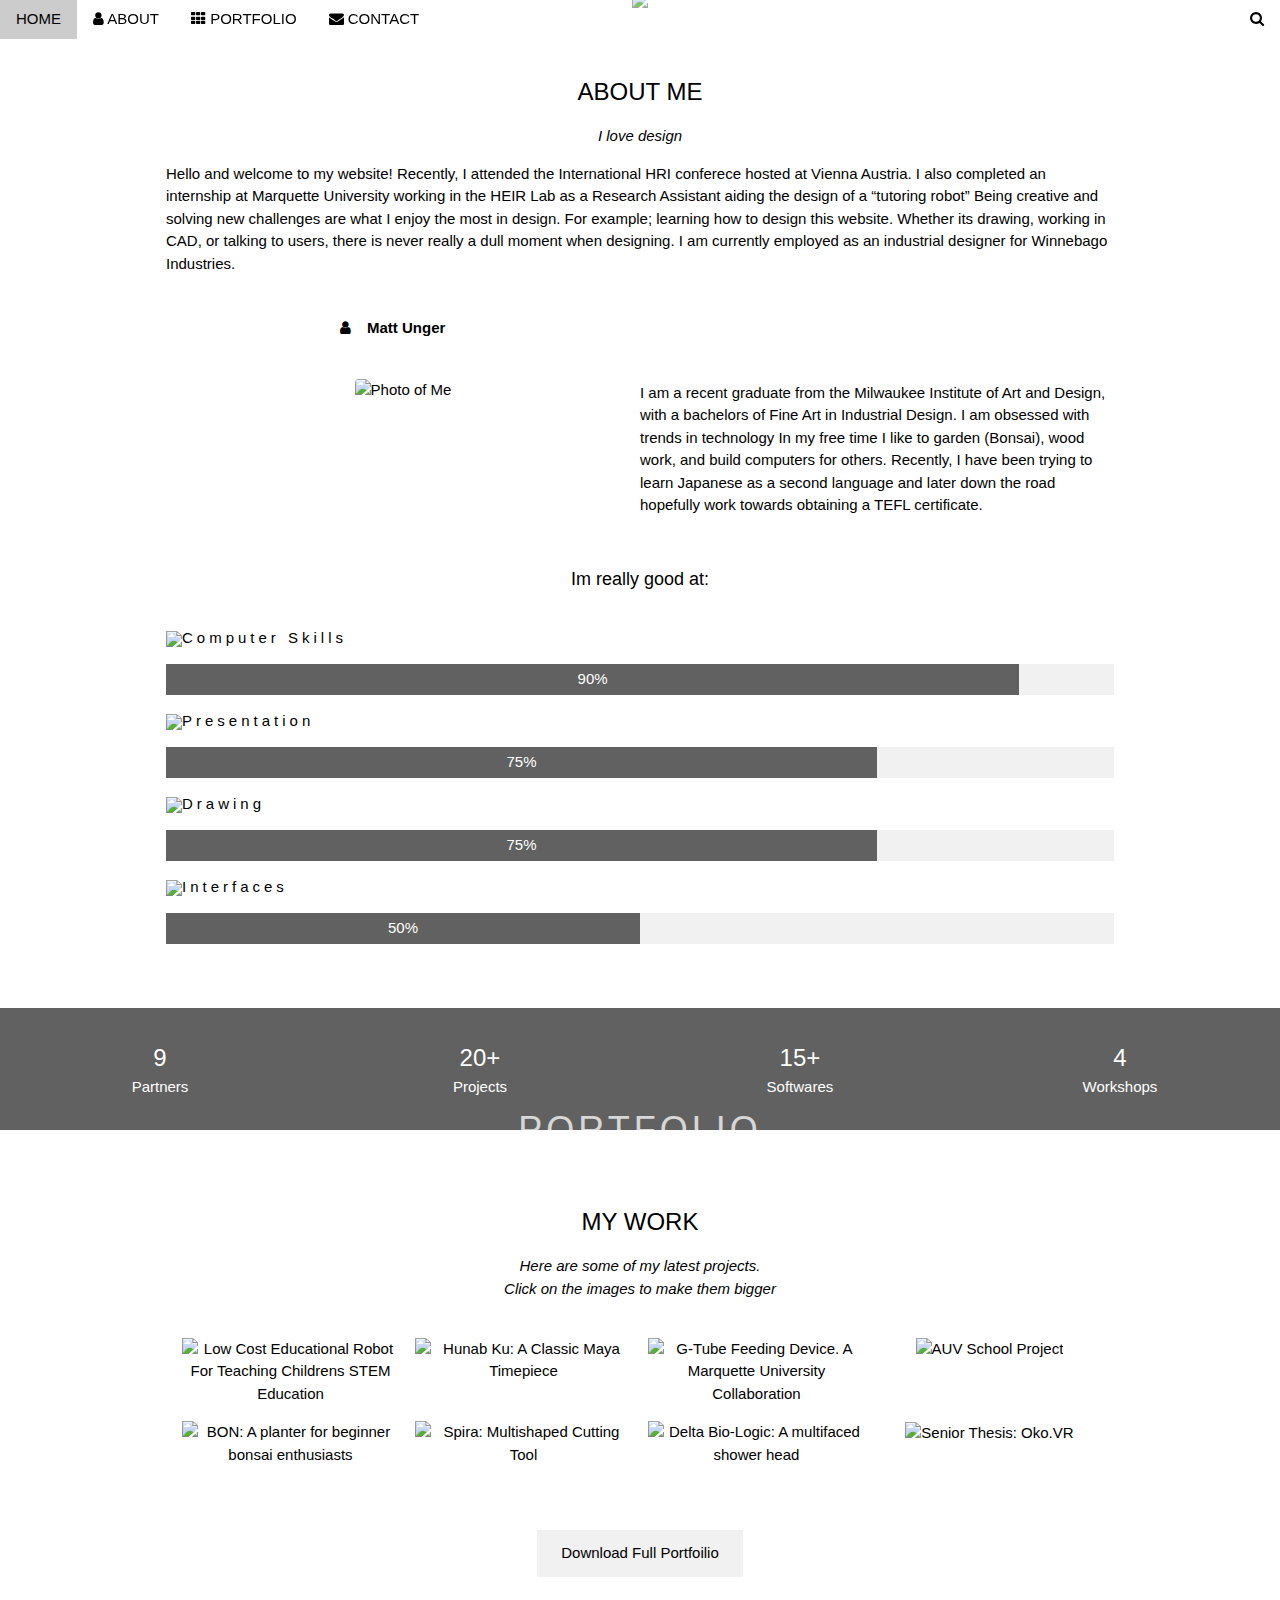
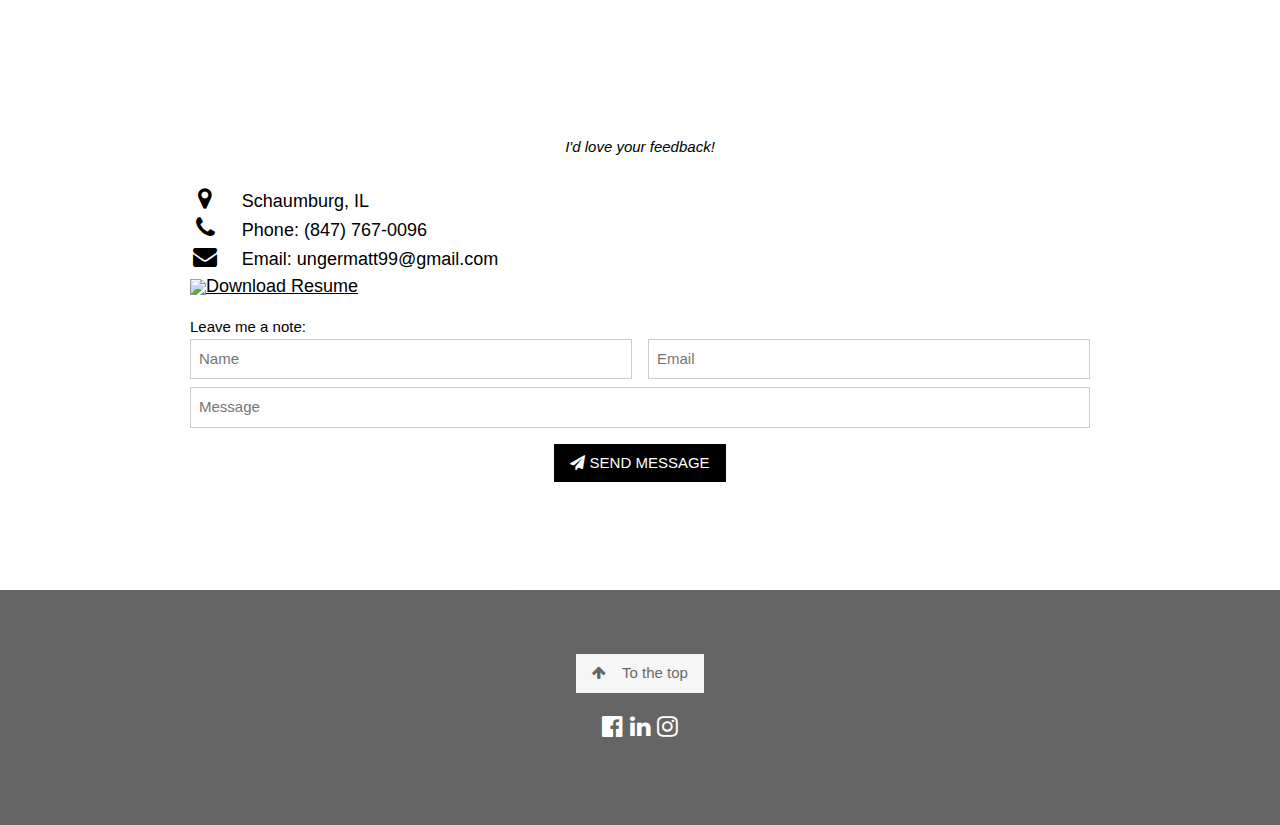
==== commit 0b59ed78: "Updated summary paragraph" ====
--- a/index.html
+++ b/index.html
@@ -48,8 +48,7 @@
             I also completed an internship at Marquette University working in the HEIR Lab as a Research Assistant aiding the
             design of a “tutoring robot” Being creative and solving new challenges are what I enjoy the most in design.
             For example; learning how to design this website. Whether its drawing, working in CAD, or talking to users,
-            there is never really a dull moment when designing. I am currently seeking a full time position as an Industrail designer.
-            I enjoy using and designing technology immensely and working for a tech company would be my dream job. 
+            there is never really a dull moment when designing. I am currently employed as an industrial designer for Winnebago Industries. 
         </p>
         <div class="w3-row">
             <div class="w3-col m12 w3-center w3-padding-large">
@@ -63,7 +62,7 @@
                 <p>
                     I am a recent graduate from the Milwaukee Institute of Art and Design, with a bachelors of Fine Art in Industrial Design.
                     I am obsessed with trends in technology  In my free time I like to garden (Bonsai), wood work, and build computers for others.
-                    Recently, I have been tryinmg to learn Japanese as a second language and later down the road hopefully work towards obtaining a TEFLcertificate. 
+                    Recently, I have been trying to learn Japanese as a second language and later down the road hopefully work towards obtaining a TEFL certificate. 
                 </p>
             </div>
         </div>
